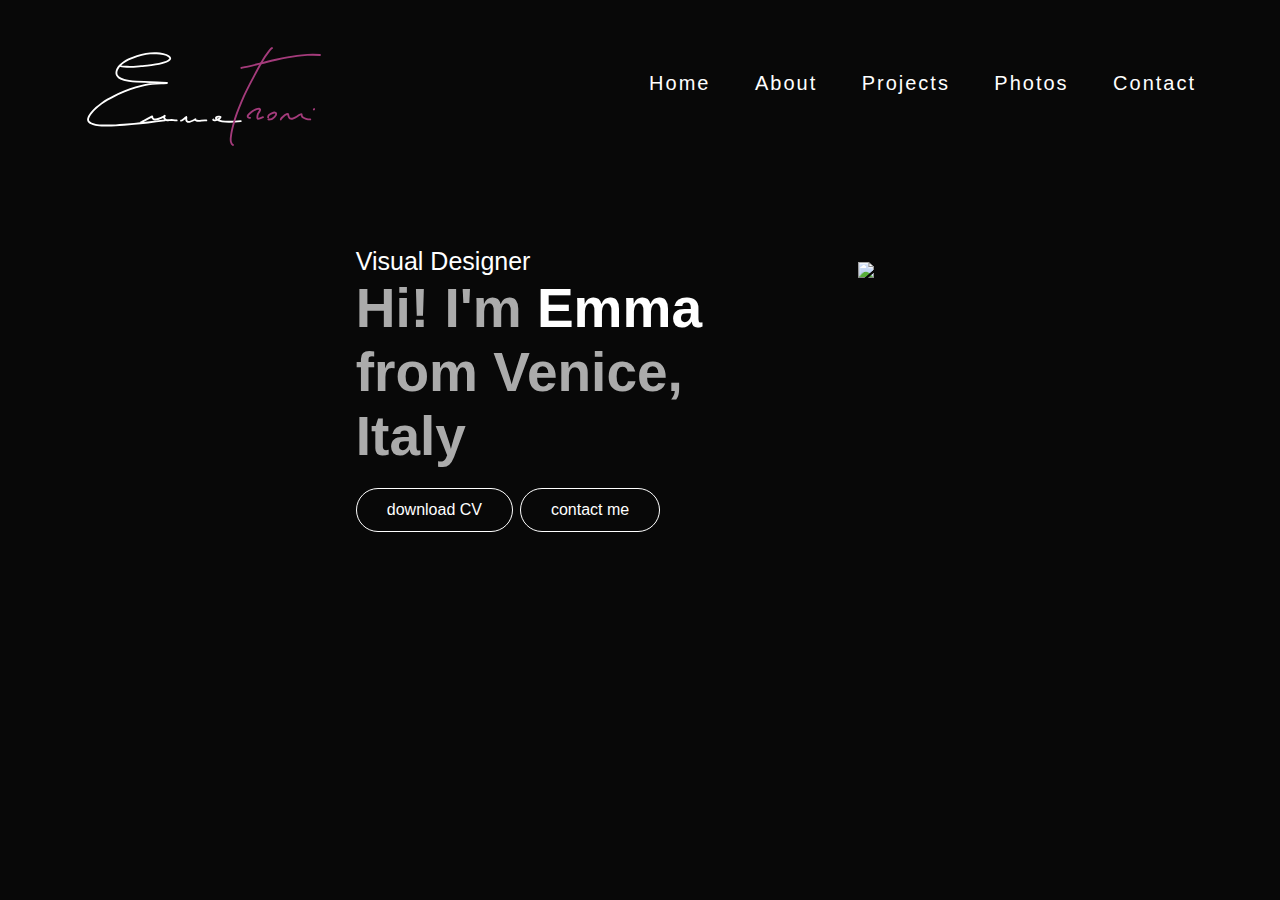
==== index.html @ 957d9f24 "projects" ====
<!DOCTYPE html>
<html lang="en">

<head>
    <meta charset="UTF-8">
    <meta http-equiv="X-UA-Compatible" content="IE=edge">
    <meta name="viewport" content="width=device-width, initial-scale=1.0">
    <title>Emma Troni</title>
    <link rel="stylesheet" href="style.css">
    <link rel="stylesheet" href="https://cdnjs.cloudflare.com/ajax/libs/font-awesome/6.2.1/css/all.min.css" />

</head>

<body>
    <div id="header">
        <div class="container">
            <nav>
                <a href="/index.html"><img src="immagini/Firma.svg" class="logo"> </a>
                
                <ul class="navItems" id="sidemenu">
                    <li><a href="/index.html">Home</a></li>
                    <li><a href="/about.html">About</a></li>
                    <li><a href="/projects.html">Projects</a></li>
                    <li><a href="/photos.html">Photos</a></li>
                    <li><a href="/contact.html">Contact</a></li>
                    <i class="fa-solid fa-xmark" onclick="closemenu()"></i>
                </ul>
                <i class="fa-solid fa-bars" onclick="openmenu()"></i>
            </nav>
            <div id="main">
                <div class="container">
                    <div class="row">
                        <div class="index-col-1">
                            <p>Visual Designer</p>
                            <h1>Hi! I'm <span>Emma</span><br>from Venice, Italy</h1>
                            <a href="" class="hero-btn">download CV</a>
                            <a href="/contact.html" class="hero-btn">contact me</a>
                        </div>
                        <div class="index-col-2">
                            <a title='about me' href="/about.html"><img src="immagini/profile-2.svg"></a>
                        </div>
                    </div>
                </div>
            </div>
        </div>
    </div>

    <!-- javascript-: sidemenu-->
    <script>
        var sidemen = document.getElementById('sidemenu');

        function openmenu() {
            sidemen.style.right = '0';
        }
        function closemenu() {
            sidemen.style.right = '-200px';
        }
    </script>
    
</body>

</html>
---- style.css ----
*{
    margin: 0;
    padding: 0;
    font-family: 'Poppins', sans-serif;
    box-sizing: border-box;
}

body{
    background: #080808;
    color: #fff;
}
#header{
    width: 100%;
    min-height: 100vh;
    background-size:auto;
    background-position: center;
}
.container{
    padding: 4px 5%;
}
.logo{
    width: 240px;
    margin-left: 20px;
    margin-top: 30px;
    padding: 10px 0%;
}
nav{
    display: flex;
    align-items: center;
    justify-content: space-between;
    flex-wrap: wrap;
    
}
.navItems li{
    display: inline-block;
    list-style: none;
    position: relative;
    margin: 10px 20px;
    
}
.navItems li a{
    color: #fff;
    text-decoration: none;
    font-size: 20px;
    position: relative;
    letter-spacing: 2px;

}

.navItems li:hover a,
.links a:hover{
    color: #a43b7b;
    transition: 0.5s;
}
/* line under Hover effect
.navItems li a::after{
    content: '';
    width: 0%;
    height: 3px;
    background: #ff004f;
    position: absolute;
    left: 0;s
    bottom: -6px;
    transition: 0.5s;
}
.navItems li a:hover::after{
    width: 100%;
}
*/

#main{
    padding: 80px 0;
    color: #ababab;
    display: grid;
    place-items: center;
}

.index-col-1 {
    /*bisogna renderlo 
    responsive a seconda della dim schermo*/
    font-size: 25px;
    width: 65%;
}

.index-col-1 h1{
    font-size: 55px;
} 

.index-col-1 p,
.index-col-1 h1 span{
    color: #fff;
}
.index-col-1 p:hover,
.index-col-1 h1 span:hover{
    color: #a43b7b;
    transition: 0.3s;
}

.hero-btn{
    position: relative;
    top:20px;
    font-size: medium;
    display: inline-block;
    text-decoration: none;
    color: #fff;
    border: 1px solid #fff;
    padding: 12px 30px;
    background: transparent;
    cursor: pointer;
    transition: 0.5s;
    border-radius: 25px;
}
.hero-btn:hover{
    border: 1px solid #a43b7b;
    background: #a43b7b;
}
.index-col-2 img{
    width: 80%;
    margin:-15% 50px;
    cursor: pointer;
}



/*------------About-----------*/
.row{
    display: flex;
    justify-content: space-between;
}
.about-col-1 {
    flex-basis: 50%;
}
.about-col-2 {
    flex-basis: 35%;
}
.about-col-2 img{
    width:90%;
    border-radius: 15px;
}
.about-col-1{
    display: grid;
    align-items: center;
    margin-left: 8%;
}
.about-col-1 img{

    width: 50%;
    align-items: center;
    /*top left bottom*/
    margin: 0 20% 15px;
}

.sub-title{
    color: #a43b7b;
}
.col1-text{
    margin-top: 15px;
    display: flex;
    margin-left: -40px;
    font-size: 17px;
    
}
.tab-titles{
    display: flex;
    /*top left bottom*/
    margin: 20px -40px 30px;
}
.tab-links{
    margin-right: 50px;
    font-size: 18px;
    font-weight: 500;
    cursor: pointer;
    position: relative;
}
.tab-links::after{
    content: '';
    width: 0;
    height: 3px;
    background: #a43b7b;
    position: absolute;
    left: 0;
    bottom: -8px;
    transition: 0.5s;
}
.tab-links.active-link::after{
    width: 50%;
}

.tab-contents ul li{
    list-style: none;
    margin: 10px -40px;
}

.tab-contents ul li span{
    color: #7b3460;
    font-size: 14px;
}
.tab-contents{
    display: none;
}
.tab-contents.active-tab{
    display: block;
}

/*------------Projects-----------*/

section{
    /*IMP: center all the content inside each section */
    display: grid;
    place-items: center;
    /*if multiple idem in section*/
    align-content: center;
    min-height: 80vh;
}
.sub-title{
    font-size: 40px;
}
.projects-list{
    display: absolute;
    grid-template-columns: repeat(auto-fit, minmax(250px,1fr));
    grid-gap:40px;
    margin-top: 60px;
}
.projects-list h2{
    display: grid;
    place-items: center;
    align-items: center;
    min-height: 50vh;
    font-size: 50px;
}
.projects-list p{
    text-align: center;
    font-size: 18px;
    color: #b7b7b7;
}
.project-1{
    width: 100%;
    background-image: linear-gradient(rgba(0,0,0,0.75), rgba(0,0,0,0.75)), url(immagini/web-design.jpg);
    background-size: cover;
    background-position: center;
    min-height: 90vh;
}
.project-2{
    width: 100%;
    background-image: linear-gradient(rgba(0,0,0,0.75), rgba(0,0,0,0.75)), url(immagini/graphic.jpg);
    background-size: cover;
    background-position: center;
    min-height: 90vh;
    margin-top: 50px;
}
.project-3{
    width: 100%;
    background-image: linear-gradient(rgba(0,0,0,0.75), rgba(0,0,0,0.75)), url(immagini/photography.jpg);
    background-size: cover;
    background-position: center;
    margin-top: 50px;
    margin-bottom: 40px;
    min-height: 90vh;
}

.hidden {   
    min-height: 0vh;
    opacity: 0;
    filter: blur(5px);
    transform: translateY(100%);
    transition: all 1.5s;
}
/*
@media(prefers-reduced-motion) {
    .hidden {
        transition: none;
    } 
}
*/
.show {
    opacity: 1;
    filter: blur(0);
    transform: translateY(-80%);
}
/*------------ Photos -------------*/


/*------------ Contact -------------*/


/*------------ css for medium screens -------------*/
@media only screen and (max-width:915px){
    .logo{
        width: 170px;
        margin-left: 0px;
    }
    .navItems li{
        margin: 10px 15px;
    }
    .navItems li a{
        font-size: 20px;
        position: relative;
        letter-spacing: 0px;
    }
    .index-col-1{
        margin: 0% 0px;
        font-size: 23px; 
    }
    .index-col-1 h1 {
        width: 110%;
        font-size: 50px;
        margin-top: 20px;
    }
    .hero-btn{
        font-size: 20px;
    }
    .index-col-2{
        width: 40%;
        margin-right: 40px;

    }
    .index-col-2 img {
        width: 135%;
        cursor: pointer;
        margin: 0px 0px;
    }
}

nav .fa-solid{
    display: none;
}
/*------------ css for small screens -------------*/
@media only screen and (max-width:600px){
    #main{
        padding: 30px 0 ;
    }
    .logo{
        width: 100px;
    }
    /*
    .navItems li{
        margin: 5px 5px;
    }
    .navItems li a{
        font-size: 15px;
        position: relative;
        letter-spacing: 0px;
    }
    */
    nav .fa-solid{
        display: block;
        font-size: 25px;
    }
    .navItems{
        background: #8e306a;
        position: fixed;
        top: 0;
        right: -200px;
        width: 200px;
        height: 100vh;
        padding-top: 50px;
        z-index: 2;
        transition: right 0.5s;
    }
    .navItems li{
        display: block;
        margin: 25px;
    }
    .navItems .fa-solid{
        position: absolute;
        top: 25px;
        left: 25px;
        cursor: pointer;
    }

    .row{
        display: contents;
    }
    .index-col-1{
        margin: 0% 0px 70px;
        font-size: small; /*16px*/
        width: 90%;
        align-items: center;
    }
    .index-col-1 h1 {
        width: 125%;
        font-size: 30px;
        margin-top: 5px;
        margin-left: -2px;
    }
    .hero-btn{
        font-size: 11px;
        top:5px;
        padding: 4px 15px;
    }
    .index-col-2{
        width: 70%;
        margin-right: 0px;

    }
    .index-col-2 img {
        margin: 0px 0px;
    }
    /*about*/
    .tab-titles{
        display: flex;
        margin: 20px -40px 20px;
    }
    .about-col-2{
        margin-top: 30px;
    }
    #about-img{
        margin-bottom: 0px;
    }
}
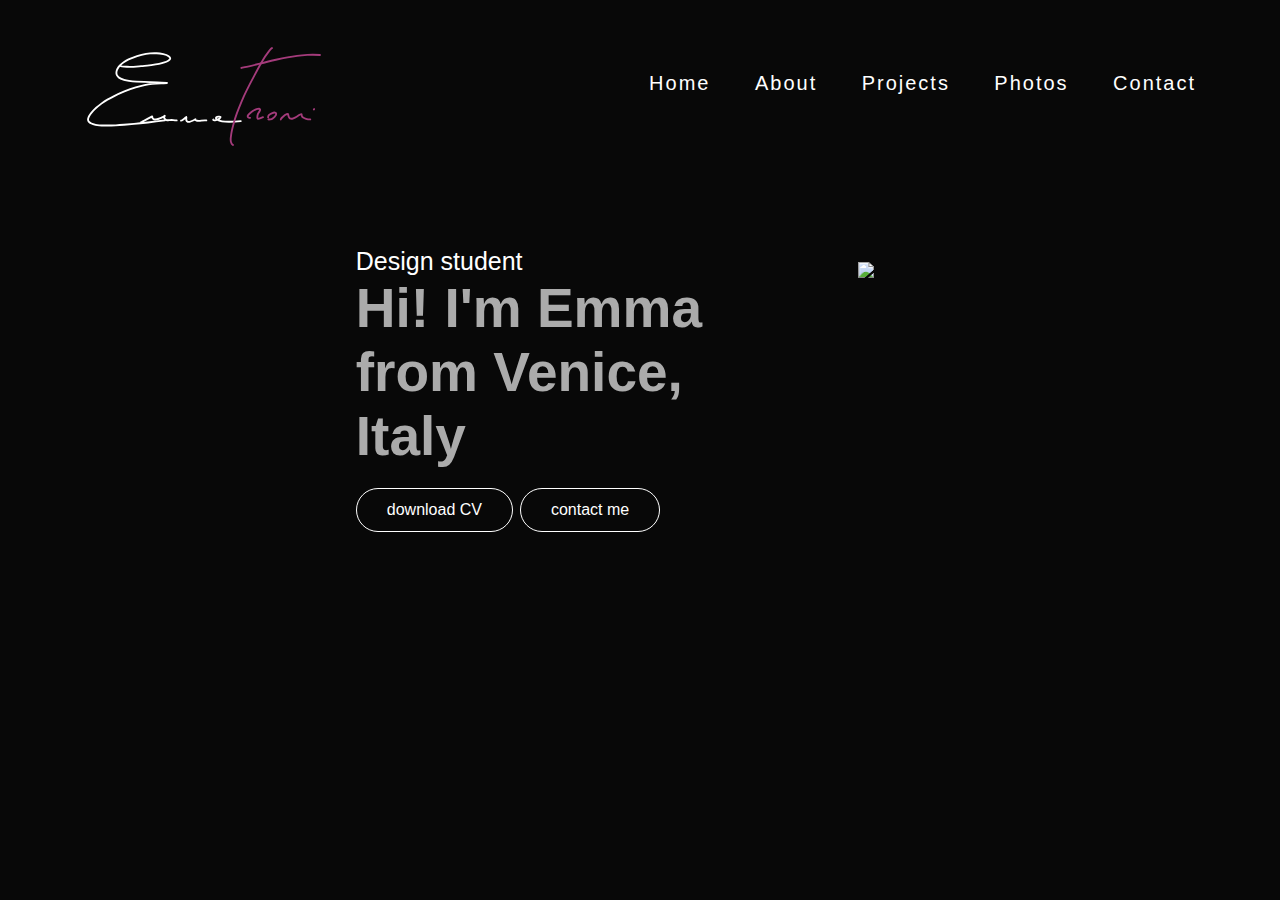
==== commit cf9e76bf: "renamed" ====
--- a/index.html
+++ b/index.html
@@ -31,7 +31,7 @@
                 <div class="container">
                     <div class="row">
                         <div class="index-col-1">
-                            <p>Visual Designer</p>
+                            <p>Design student</p>
                             <h1>Hi! I'm <span>Emma</span><br>from Venice, Italy</h1>
                             <a href="" class="hero-btn">download CV</a>
                             <a href="/contact.html" class="hero-btn">contact me</a>
@@ -57,6 +57,7 @@
         }
     </script>
     
+    
 </body>
 
 </html>--- a/style.css
+++ b/style.css
@@ -9,6 +9,7 @@
     background: #080808;
     color: #fff;
 }
+
 #header{
     width: 100%;
     min-height: 100vh;
@@ -86,14 +87,16 @@
     font-size: 55px;
 } 
 
-.index-col-1 p,
+.index-col-1 p {
+    color: #fff;
+}
 .index-col-1 h1 span{
-    color: #fff;
+    color: #ababab;
 }
 .index-col-1 p:hover,
 .index-col-1 h1 span:hover{
     color: #a43b7b;
-    transition: 0.3s;
+    transition: 0.6s;
 }
 
 .hero-btn{
@@ -107,7 +110,7 @@
     padding: 12px 30px;
     background: transparent;
     cursor: pointer;
-    transition: 0.5s;
+    transition: 1s;
     border-radius: 25px;
 }
 .hero-btn:hover{
@@ -123,6 +126,7 @@
 
 
 /*------------About-----------*/
+
 .row{
     display: flex;
     justify-content: space-between;
@@ -138,12 +142,9 @@
     border-radius: 15px;
 }
 .about-col-1{
-    display: grid;
-    align-items: center;
     margin-left: 8%;
 }
 .about-col-1 img{
-
     width: 50%;
     align-items: center;
     /*top left bottom*/
@@ -158,7 +159,6 @@
     display: flex;
     margin-left: -40px;
     font-size: 17px;
-    
 }
 .tab-titles{
     display: flex;
@@ -233,29 +233,26 @@
     font-size: 18px;
     color: #b7b7b7;
 }
-.project-1{
+.project-1,
+.project-2,
+.project-3{
     width: 100%;
-    background-image: linear-gradient(rgba(0,0,0,0.75), rgba(0,0,0,0.75)), url(immagini/web-design.jpg);
+    border-radius: 15px;
     background-size: cover;
     background-position: center;
     min-height: 90vh;
 }
+.project-1{
+    background-image: linear-gradient(rgba(0,0,0,0.75), rgba(0,0,0,0.75)), url(immagini/web-design.jpg);
+}
 .project-2{
-    width: 100%;
     background-image: linear-gradient(rgba(0,0,0,0.75), rgba(0,0,0,0.75)), url(immagini/graphic.jpg);
-    background-size: cover;
-    background-position: center;
-    min-height: 90vh;
     margin-top: 50px;
 }
 .project-3{
-    width: 100%;
     background-image: linear-gradient(rgba(0,0,0,0.75), rgba(0,0,0,0.75)), url(immagini/photography.jpg);
-    background-size: cover;
-    background-position: center;
     margin-top: 50px;
     margin-bottom: 40px;
-    min-height: 90vh;
 }
 
 .hidden {   
@@ -263,7 +260,7 @@
     opacity: 0;
     filter: blur(5px);
     transform: translateY(100%);
-    transition: all 1.5s;
+    transition: all 1.3s;
 }
 /*
 @media(prefers-reduced-motion) {
@@ -319,6 +316,21 @@
         cursor: pointer;
         margin: 0px 0px;
     }
+    /*---projects---*/
+    .sub-title{
+        font-size: 55px;
+    }
+    .projects-list h2{
+        font-size: 57px;
+    }
+    .projects-list p{
+        font-size: 22px;
+        margin-bottom: 10px;
+    }
+    .project-2{
+        background-position: left;        
+    }
+    
 }
 
 nav .fa-solid{
@@ -384,9 +396,9 @@
         margin-left: -2px;
     }
     .hero-btn{
-        font-size: 11px;
+        font-size: 13px;
         top:5px;
-        padding: 4px 15px;
+        padding: 5px 10px;
     }
     .index-col-2{
         width: 70%;
@@ -400,11 +412,47 @@
     .tab-titles{
         display: flex;
         margin: 20px -40px 20px;
+        font-size: small;
+    }
+    .tab-contents{
+        font-size: 14px;
     }
     .about-col-2{
         margin-top: 30px;
+        display: grid;
+        place-items: center;
+        align-items: center;
+
+    }
+    .about-col-1{
+        
     }
     #about-img{
         margin-bottom: 0px;
     }
+    .col1-text{
+        margin-top: 15px;
+        display: flex;
+        margin-left: -10px;
+        font-size: 15px;
+    }
+
+    /*---projects---*/
+    .sub-title{
+        font-size: 40px;
+    }
+    .projects-list h2{
+        font-size: 30px;
+    }
+    .projects-list p{
+        font-size: 15px;
+        margin-bottom: 10px;
+    }
+    .project-2{
+        background-position: left;        
+    }
+    .project-1 h2,
+    .project-3 h2{
+        font-size: 35px;
+    }
 }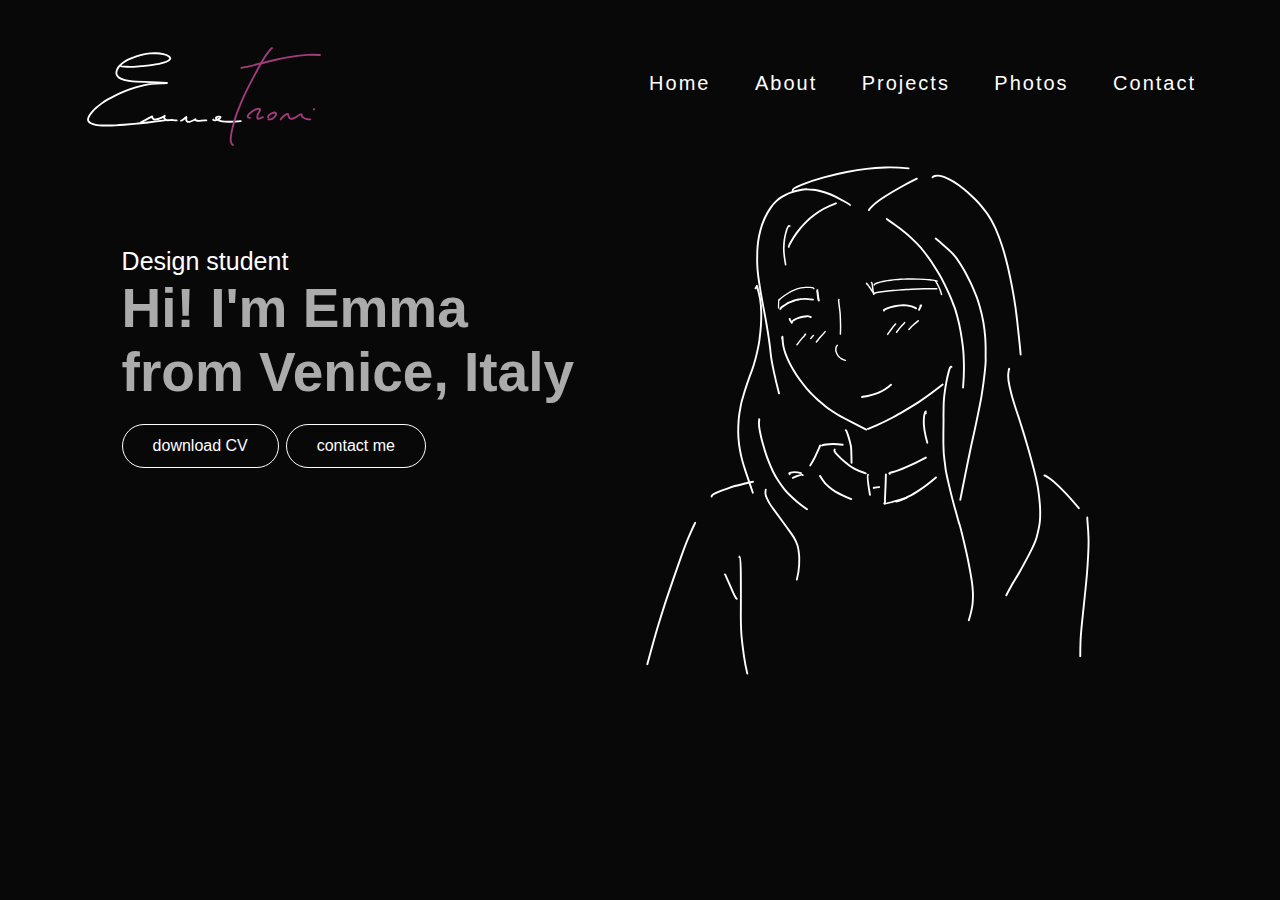
==== commit 67546c79: "Img Profilo" ====
--- a/index.html
+++ b/index.html
@@ -37,7 +37,7 @@
                             <a href="/contact.html" class="hero-btn">contact me</a>
                         </div>
                         <div class="index-col-2">
-                            <a title='about me' href="/about.html"><img src="immagini/profile-2.svg"></a>
+                            <a title='about me' href="/about.html"><img src="immagini/Profile-2.svg"></a>
                         </div>
                     </div>
                 </div>
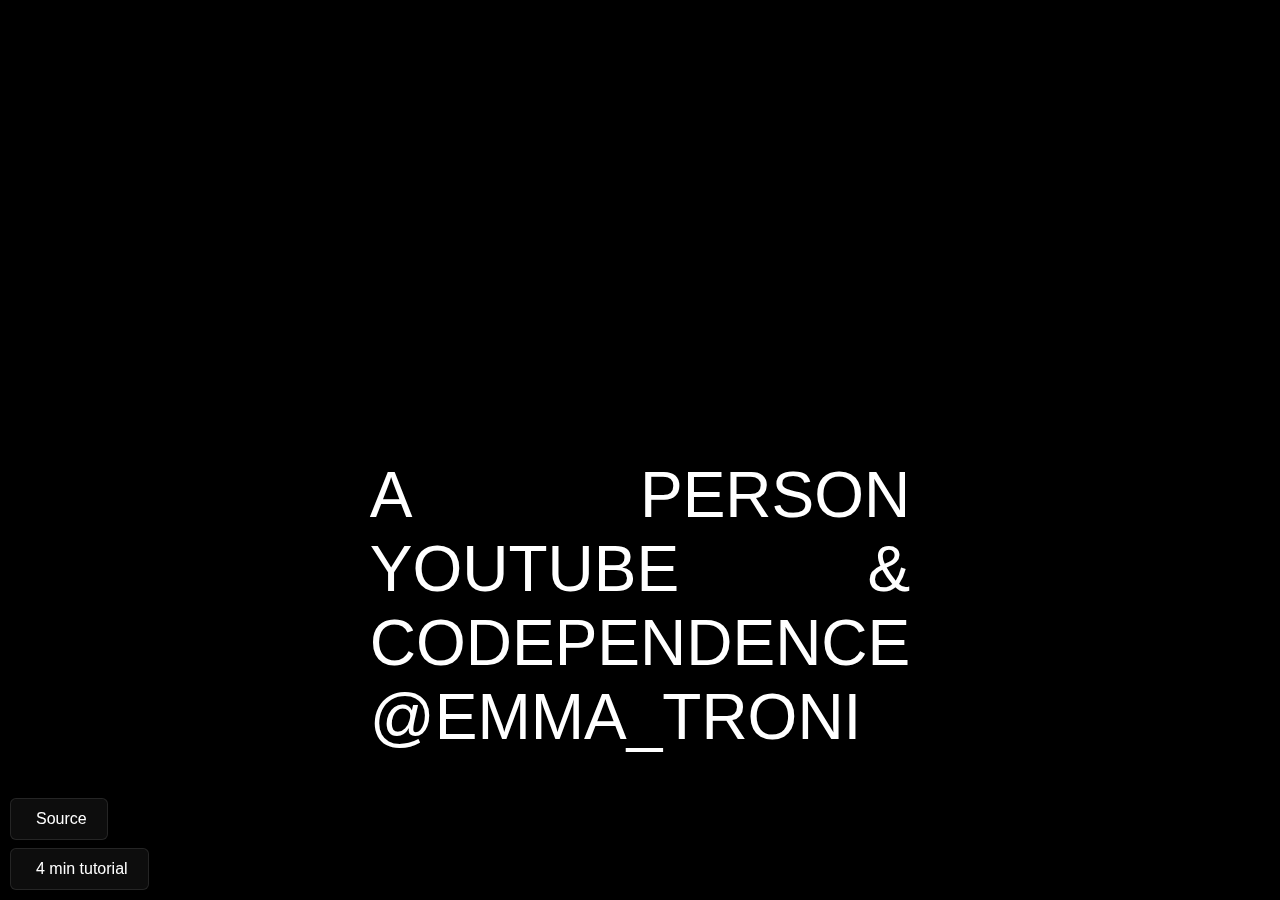
==== commit ed9f8755: "replaced" ====
--- a/index.html
+++ b/index.html
@@ -1,63 +1,92 @@
 <!DOCTYPE html>
 <html lang="en">
-
 <head>
     <meta charset="UTF-8">
     <meta http-equiv="X-UA-Compatible" content="IE=edge">
     <meta name="viewport" content="width=device-width, initial-scale=1.0">
-    <title>Emma Troni</title>
+    <title>Document</title>
     <link rel="stylesheet" href="style.css">
-    <link rel="stylesheet" href="https://cdnjs.cloudflare.com/ajax/libs/font-awesome/6.2.1/css/all.min.css" />
+    <link rel="preconnect" href="https://fonts.googleapis.com">
+<link rel="preconnect" href="https://fonts.gstatic.com" crossorigin>
+<link href="https://fonts.googleapis.com/css2?family=Raleway:ital,wght@0,100;0,500;1,100&display=swap" rel="stylesheet">
 
-</head>
 
+/head>
 <body>
-    <div id="header">
-        <div class="container">
-            <nav>
-                <a href="/index.html"><img src="immagini/Firma.svg" class="logo"> </a>
-                
-                <ul class="navItems" id="sidemenu">
-                    <li><a href="/index.html">Home</a></li>
-                    <li><a href="/about.html">About</a></li>
-                    <li><a href="/projects.html">Projects</a></li>
-                    <li><a href="/photos.html">Photos</a></li>
-                    <li><a href="/contact.html">Contact</a></li>
-                    <i class="fa-solid fa-xmark" onclick="closemenu()"></i>
-                </ul>
-                <i class="fa-solid fa-bars" onclick="openmenu()"></i>
-            </nav>
-            <div id="main">
-                <div class="container">
-                    <div class="row">
-                        <div class="index-col-1">
-                            <p>Design student</p>
-                            <h1>Hi! I'm <span>Emma</span><br>from Venice, Italy</h1>
-                            <a href="" class="hero-btn">download CV</a>
-                            <a href="/contact.html" class="hero-btn">contact me</a>
-                        </div>
-                        <div class="index-col-2">
-                            <a title='about me' href="/about.html"><img src="immagini/Profile-2.svg"></a>
-                        </div>
-                    </div>
-                </div>
-            </div>
+    <div id="text"><div id="text">
+        <div class="line">
+          <p class="word">A</p>
+          <p class="word">Person</p>
         </div>
-    </div>
+      
+        <div class="line">
+          <p class="word">YouTube</p>
+          <p class="word">&</p>
+        </div>
+      
+        <div class="line">
+          <p class="word">CodePendence</p>
+        </div>
+        
+        <div class="line">
+          <a 
+             id="insta-link" 
+             href="https://www.instagram.com/emma_troni/" 
+             target="_blank" 
+             class="word fancy"
+          >
+            @emma_troni
+          </a>
+        </div>
+      </div>
+      
+      <a id="source-link" class="meta-link" href="https://www.nathansmith.design" target="_blank">
+        <i class="fa-solid fa-link"></i>
+        <span>Source</span>
+      </a>
+      <a id="yt-link" class="meta-link" href="https://youtu.be/owpaafxvkjU" target="_blank">
+        <i class="fa-brands fa-youtube"></i>
+        <span>4 min tutorial</span>
+      </a>
+      
+<script type="text/javascript">
+  const rand = (min, max) => Math.floor(Math.random() * (max - min + 1)) + min;
 
-    <!-- javascript-: sidemenu-->
-    <script>
-        var sidemen = document.getElementById('sidemenu');
+const enhance = id => {
+  const element = document.getElementById(id),
+        text = element.innerText.split("");
+  
+  element.innerText = "";
+  
+  text.forEach((value, index) => {
+    const outer = document.createElement("span");
+    
+    outer.className = "outer";
+    
+    const inner = document.createElement("span");
+    
+    inner.className = "inner";
+    
+    inner.style.animationDelay = `${rand(-5000, 0)}ms`;
+    
+    const letter = document.createElement("span");
+    
+    letter.className = "letter";
+    
+    letter.innerText = value;
+    
+    letter.style.animationDelay = `${index * 1000 }ms`;
+    
+    inner.appendChild(letter);    
+    
+    outer.appendChild(inner);    
+    
+    element.appendChild(outer);
+  });
+}
 
-        function openmenu() {
-            sidemen.style.right = '0';
-        }
-        function closemenu() {
-            sidemen.style.right = '-200px';
-        }
-    </script>
-    
-    
+enhance("channel-link");
+</script>
 </body>
 
-</html>+</html>
--- a/style.css
+++ b/style.css
@@ -1,458 +1,186 @@
-*{
-    margin: 0;
-    padding: 0;
-    font-family: 'Poppins', sans-serif;
-    box-sizing: border-box;
-}
 
-body{
-    background: #080808;
-    color: #fff;
-}
-
-#header{
-    width: 100%;
-    min-height: 100vh;
-    background-size:auto;
-    background-position: center;
-}
-.container{
-    padding: 4px 5%;
-}
-.logo{
-    width: 240px;
-    margin-left: 20px;
-    margin-top: 30px;
-    padding: 10px 0%;
-}
-nav{
-    display: flex;
-    align-items: center;
-    justify-content: space-between;
-    flex-wrap: wrap;
+:root {  
+    --green: rgb(42, 252, 152);
+    --blue: rgb(41, 121, 255);
+  }
+  
+  @keyframes float {
+    from, to {
+      transform: translateY(-0%);
+    }
     
-}
-.navItems li{
-    display: inline-block;
-    list-style: none;
-    position: relative;
-    margin: 10px 20px;
+    50% {    
+      transform: translateY(-3%);
+    }
+  }
+  
+  @keyframes background-pan {
+    from {
+      background-position: 1000% center;
+    }
     
-}
-.navItems li a{
-    color: #fff;
-    text-decoration: none;
-    font-size: 20px;
-    position: relative;
-    letter-spacing: 2px;
-
-}
-
-.navItems li:hover a,
-.links a:hover{
-    color: #a43b7b;
-    transition: 0.5s;
-}
-/* line under Hover effect
-.navItems li a::after{
-    content: '';
-    width: 0%;
-    height: 3px;
-    background: #ff004f;
-    position: absolute;
-    left: 0;s
-    bottom: -6px;
-    transition: 0.5s;
-}
-.navItems li a:hover::after{
-    width: 100%;
-}
-*/
-
-#main{
-    padding: 80px 0;
-    color: #ababab;
+    to {
+      background-position: 0% center;
+    }
+  }
+  
+  body {
+    height: 100vh;
+    background-color: black;
+    margin: 0rem;
+    overflow: hidden;
     display: grid;
     place-items: center;
-}
-
-.index-col-1 {
-    /*bisogna renderlo 
-    responsive a seconda della dim schermo*/
-    font-size: 25px;
-    width: 65%;
-}
-
-.index-col-1 h1{
-    font-size: 55px;
-} 
-
-.index-col-1 p {
-    color: #fff;
-}
-.index-col-1 h1 span{
-    color: #ababab;
-}
-.index-col-1 p:hover,
-.index-col-1 h1 span:hover{
-    color: #a43b7b;
-    transition: 0.6s;
-}
-
-.hero-btn{
-    position: relative;
-    top:20px;
-    font-size: medium;
-    display: inline-block;
-    text-decoration: none;
-    color: #fff;
-    border: 1px solid #fff;
-    padding: 12px 30px;
-    background: transparent;
-    cursor: pointer;
-    transition: 1s;
-    border-radius: 25px;
-}
-.hero-btn:hover{
-    border: 1px solid #a43b7b;
-    background: #a43b7b;
-}
-.index-col-2 img{
-    width: 80%;
-    margin:-15% 50px;
-    cursor: pointer;
-}
-
-
-
-/*------------About-----------*/
-
-.row{
+  }
+  
+  .line {
     display: flex;
     justify-content: space-between;
-}
-.about-col-1 {
-    flex-basis: 50%;
-}
-.about-col-2 {
-    flex-basis: 35%;
-}
-.about-col-2 img{
-    width:90%;
-    border-radius: 15px;
-}
-.about-col-1{
-    margin-left: 8%;
-}
-.about-col-1 img{
-    width: 50%;
+  }
+  
+  .word {
+    color: white;
+    font-size: clamp(2rem, 5vw, 10rem);
+    font-family: "Rubik", sans-serif;
+    margin: 0rem;
+    text-transform: uppercase;
+    transition: opacity 250ms ease;
+  }
+  
+  a {
+    text-decoration: none;
+  }
+  
+  #text:has(.fancy:hover) .word:not(.fancy:hover) {
+    opacity: 0.2;
+  }
+  
+  .fancy span {
+    display: inline-block;
+  }
+  
+  .fancy > .outer {
+    transition: transform 350ms ease;
+  }
+  
+  .fancy:hover > .outer {
+    transition-duration: 800ms;
+  }
+  
+  .fancy:hover > .outer > .inner {
+    animation: float 5s ease infinite;
+  }
+  
+  .fancy:hover > .outer > .inner > .letter {
+    background: linear-gradient(
+      to right,
+      var(--blue),
+      var(--green),
+      var(--blue)
+    );
+    background-size: 1000%;
+    -webkit-background-clip: text;
+    -webkit-text-fill-color: transparent;
+    animation: background-pan 150s linear infinite;
+  }
+  
+  .fancy:hover > .outer:nth-child(1) {
+    transform: translate(-80%, 60%) rotate(8deg);
+  }
+  
+  .fancy:hover > .outer:nth-child(2) {
+    transform: translate(-40%, 20%) rotate(4deg);
+  }
+  
+  .fancy:hover > .outer:nth-child(3) {
+    transform: translate(-10%, 60%) rotate(-6deg);
+  }
+  
+  .fancy:hover > .outer:nth-child(4) {
+    transform: translate(0%, 8%) rotate(-8deg);
+  }
+  
+  .fancy:hover > .outer:nth-child(5) {
+    transform: translate(0%, -20%) rotate(5deg);
+  }
+  
+  .fancy:hover > .outer:nth-child(6) {
+    transform: translate(0%, 20%) rotate(-3deg);
+  }
+  
+  .fancy:hover > .outer:nth-child(7) {
+    transform: translate(0%, -40%) rotate(-5deg);
+  }
+  
+  .fancy:hover > .outer:nth-child(8) {
+    transform: translate(0%, 15%) rotate(10deg);
+  }
+  
+  .fancy:hover > .outer:nth-child(9) {
+    transform: translate(0%, -50%) rotate(8deg);
+  }
+  
+  .fancy:hover > .outer:nth-child(10) {
+    transform: translate(0%, 15%) rotate(-6deg);
+  }
+  
+  .fancy:hover > .outer:nth-child(11) {
+    transform: translate(50%, -10%) rotate(-3deg);
+  }
+  
+  .fancy:hover > .outer:nth-child(12) {
+    transform: translate(120%, -30%) rotate(-10deg);
+  }
+  
+  /* -- YouTube Link Styles -- */
+  
+  body.menu-toggled > .meta-link > span {
+    color: rgb(30, 30, 30);
+  }
+  
+  #source-link {
+    bottom: 60px;
+  }
+  
+  #source-link > i {
+    color: rgb(94, 106, 210);
+  }
+  
+  #yt-link > i {
+    color: rgb(239, 83, 80);
+  }
+  
+  .meta-link {
     align-items: center;
-    /*top left bottom*/
-    margin: 0 20% 15px;
-}
-
-.sub-title{
-    color: #a43b7b;
-}
-.col1-text{
-    margin-top: 15px;
-    display: flex;
-    margin-left: -40px;
-    font-size: 17px;
-}
-.tab-titles{
-    display: flex;
-    /*top left bottom*/
-    margin: 20px -40px 30px;
-}
-.tab-links{
-    margin-right: 50px;
-    font-size: 18px;
+    backdrop-filter: blur(3px);
+    background-color: rgba(255, 255, 255, 0.05);
+    border: 1px solid rgba(255, 255, 255, 0.1);
+    border-radius: 6px;
+    bottom: 10px;
+    box-shadow: 2px 2px 2px rgba(0, 0, 0, 0.1);
+    cursor: pointer;  
+    display: inline-flex;
+    gap: 5px;
+    left: 10px;
+    padding: 10px 20px;
+    position: fixed;
+    text-decoration: none;
+    transition: background-color 400ms, border-color 400ms;
+    z-index: 10000;
+  }
+  
+  .meta-link:hover {
+    background-color: rgba(255, 255, 255, 0.1);
+    border: 1px solid rgba(255, 255, 255, 0.2);
+  }
+  
+  .meta-link > i, .meta-link > span {
+    height: 20px;
+    line-height: 20px;
+  }
+  
+  .meta-link > span {
+    color: white;
+    font-family: "Rubik", sans-serif;
     font-weight: 500;
-    cursor: pointer;
-    position: relative;
-}
-.tab-links::after{
-    content: '';
-    width: 0;
-    height: 3px;
-    background: #a43b7b;
-    position: absolute;
-    left: 0;
-    bottom: -8px;
-    transition: 0.5s;
-}
-.tab-links.active-link::after{
-    width: 50%;
-}
-
-.tab-contents ul li{
-    list-style: none;
-    margin: 10px -40px;
-}
-
-.tab-contents ul li span{
-    color: #7b3460;
-    font-size: 14px;
-}
-.tab-contents{
-    display: none;
-}
-.tab-contents.active-tab{
-    display: block;
-}
-
-/*------------Projects-----------*/
-
-section{
-    /*IMP: center all the content inside each section */
-    display: grid;
-    place-items: center;
-    /*if multiple idem in section*/
-    align-content: center;
-    min-height: 80vh;
-}
-.sub-title{
-    font-size: 40px;
-}
-.projects-list{
-    display: absolute;
-    grid-template-columns: repeat(auto-fit, minmax(250px,1fr));
-    grid-gap:40px;
-    margin-top: 60px;
-}
-.projects-list h2{
-    display: grid;
-    place-items: center;
-    align-items: center;
-    min-height: 50vh;
-    font-size: 50px;
-}
-.projects-list p{
-    text-align: center;
-    font-size: 18px;
-    color: #b7b7b7;
-}
-.project-1,
-.project-2,
-.project-3{
-    width: 100%;
-    border-radius: 15px;
-    background-size: cover;
-    background-position: center;
-    min-height: 90vh;
-}
-.project-1{
-    background-image: linear-gradient(rgba(0,0,0,0.75), rgba(0,0,0,0.75)), url(immagini/web-design.jpg);
-}
-.project-2{
-    background-image: linear-gradient(rgba(0,0,0,0.75), rgba(0,0,0,0.75)), url(immagini/graphic.jpg);
-    margin-top: 50px;
-}
-.project-3{
-    background-image: linear-gradient(rgba(0,0,0,0.75), rgba(0,0,0,0.75)), url(immagini/photography.jpg);
-    margin-top: 50px;
-    margin-bottom: 40px;
-}
-
-.hidden {   
-    min-height: 0vh;
-    opacity: 0;
-    filter: blur(5px);
-    transform: translateY(100%);
-    transition: all 1.3s;
-}
-/*
-@media(prefers-reduced-motion) {
-    .hidden {
-        transition: none;
-    } 
-}
-*/
-.show {
-    opacity: 1;
-    filter: blur(0);
-    transform: translateY(-80%);
-}
-/*------------ Photos -------------*/
-
-
-/*------------ Contact -------------*/
-
-
-/*------------ css for medium screens -------------*/
-@media only screen and (max-width:915px){
-    .logo{
-        width: 170px;
-        margin-left: 0px;
-    }
-    .navItems li{
-        margin: 10px 15px;
-    }
-    .navItems li a{
-        font-size: 20px;
-        position: relative;
-        letter-spacing: 0px;
-    }
-    .index-col-1{
-        margin: 0% 0px;
-        font-size: 23px; 
-    }
-    .index-col-1 h1 {
-        width: 110%;
-        font-size: 50px;
-        margin-top: 20px;
-    }
-    .hero-btn{
-        font-size: 20px;
-    }
-    .index-col-2{
-        width: 40%;
-        margin-right: 40px;
-
-    }
-    .index-col-2 img {
-        width: 135%;
-        cursor: pointer;
-        margin: 0px 0px;
-    }
-    /*---projects---*/
-    .sub-title{
-        font-size: 55px;
-    }
-    .projects-list h2{
-        font-size: 57px;
-    }
-    .projects-list p{
-        font-size: 22px;
-        margin-bottom: 10px;
-    }
-    .project-2{
-        background-position: left;        
-    }
-    
-}
-
-nav .fa-solid{
-    display: none;
-}
-/*------------ css for small screens -------------*/
-@media only screen and (max-width:600px){
-    #main{
-        padding: 30px 0 ;
-    }
-    .logo{
-        width: 100px;
-    }
-    /*
-    .navItems li{
-        margin: 5px 5px;
-    }
-    .navItems li a{
-        font-size: 15px;
-        position: relative;
-        letter-spacing: 0px;
-    }
-    */
-    nav .fa-solid{
-        display: block;
-        font-size: 25px;
-    }
-    .navItems{
-        background: #8e306a;
-        position: fixed;
-        top: 0;
-        right: -200px;
-        width: 200px;
-        height: 100vh;
-        padding-top: 50px;
-        z-index: 2;
-        transition: right 0.5s;
-    }
-    .navItems li{
-        display: block;
-        margin: 25px;
-    }
-    .navItems .fa-solid{
-        position: absolute;
-        top: 25px;
-        left: 25px;
-        cursor: pointer;
-    }
-
-    .row{
-        display: contents;
-    }
-    .index-col-1{
-        margin: 0% 0px 70px;
-        font-size: small; /*16px*/
-        width: 90%;
-        align-items: center;
-    }
-    .index-col-1 h1 {
-        width: 125%;
-        font-size: 30px;
-        margin-top: 5px;
-        margin-left: -2px;
-    }
-    .hero-btn{
-        font-size: 13px;
-        top:5px;
-        padding: 5px 10px;
-    }
-    .index-col-2{
-        width: 70%;
-        margin-right: 0px;
-
-    }
-    .index-col-2 img {
-        margin: 0px 0px;
-    }
-    /*about*/
-    .tab-titles{
-        display: flex;
-        margin: 20px -40px 20px;
-        font-size: small;
-    }
-    .tab-contents{
-        font-size: 14px;
-    }
-    .about-col-2{
-        margin-top: 30px;
-        display: grid;
-        place-items: center;
-        align-items: center;
-
-    }
-    .about-col-1{
-        
-    }
-    #about-img{
-        margin-bottom: 0px;
-    }
-    .col1-text{
-        margin-top: 15px;
-        display: flex;
-        margin-left: -10px;
-        font-size: 15px;
-    }
-
-    /*---projects---*/
-    .sub-title{
-        font-size: 40px;
-    }
-    .projects-list h2{
-        font-size: 30px;
-    }
-    .projects-list p{
-        font-size: 15px;
-        margin-bottom: 10px;
-    }
-    .project-2{
-        background-position: left;        
-    }
-    .project-1 h2,
-    .project-3 h2{
-        font-size: 35px;
-    }
-}+  }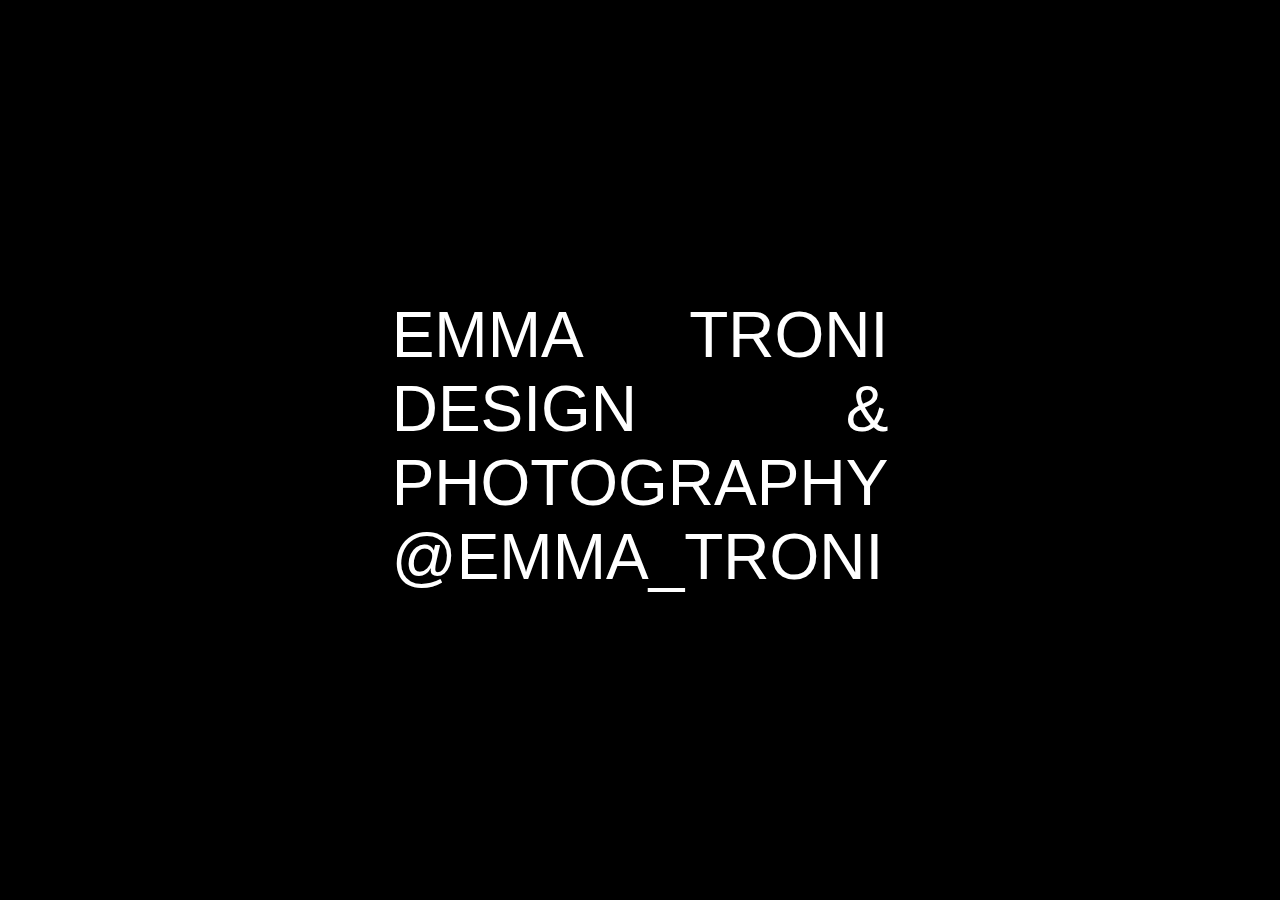
==== commit 0f13b4dc: "emmatroni.com active" ====
--- a/index.html
+++ b/index.html
@@ -4,7 +4,7 @@
     <meta charset="UTF-8">
     <meta http-equiv="X-UA-Compatible" content="IE=edge">
     <meta name="viewport" content="width=device-width, initial-scale=1.0">
-    <title>Document</title>
+    <title>Emma Troni</title>
     <link rel="stylesheet" href="style.css">
     <link rel="preconnect" href="https://fonts.googleapis.com">
 <link rel="preconnect" href="https://fonts.gstatic.com" crossorigin>
@@ -15,17 +15,17 @@
 <body>
     <div id="text"><div id="text">
         <div class="line">
-          <p class="word">A</p>
-          <p class="word">Person</p>
+          <p class="word">Emma</p>
+          <p class="word">Troni</p>
         </div>
       
         <div class="line">
-          <p class="word">YouTube</p>
+          <p class="word">Design    </p>
           <p class="word">&</p>
         </div>
       
         <div class="line">
-          <p class="word">CodePendence</p>
+          <p class="word">Photography</p>
         </div>
         
         <div class="line">
@@ -39,16 +39,7 @@
           </a>
         </div>
       </div>
-      
-      <a id="source-link" class="meta-link" href="https://www.nathansmith.design" target="_blank">
-        <i class="fa-solid fa-link"></i>
-        <span>Source</span>
-      </a>
-      <a id="yt-link" class="meta-link" href="https://youtu.be/owpaafxvkjU" target="_blank">
-        <i class="fa-brands fa-youtube"></i>
-        <span>4 min tutorial</span>
-      </a>
-      
+
 <script type="text/javascript">
   const rand = (min, max) => Math.floor(Math.random() * (max - min + 1)) + min;
 
@@ -85,7 +76,6 @@
   });
 }
 
-enhance("channel-link");
 </script>
 </body>
 
--- a/style.css
+++ b/style.css
@@ -1,3 +1,4 @@
+
 
 :root {  
     --green: rgb(42, 252, 152);
@@ -27,7 +28,7 @@
   body {
     height: 100vh;
     background-color: black;
-    margin: 0rem;
+    margin: -10rem;
     overflow: hidden;
     display: grid;
     place-items: center;
@@ -132,55 +133,5 @@
     transform: translate(120%, -30%) rotate(-10deg);
   }
   
-  /* -- YouTube Link Styles -- */
-  
-  body.menu-toggled > .meta-link > span {
-    color: rgb(30, 30, 30);
-  }
-  
-  #source-link {
-    bottom: 60px;
-  }
-  
-  #source-link > i {
-    color: rgb(94, 106, 210);
-  }
-  
-  #yt-link > i {
-    color: rgb(239, 83, 80);
-  }
-  
-  .meta-link {
-    align-items: center;
-    backdrop-filter: blur(3px);
-    background-color: rgba(255, 255, 255, 0.05);
-    border: 1px solid rgba(255, 255, 255, 0.1);
-    border-radius: 6px;
-    bottom: 10px;
-    box-shadow: 2px 2px 2px rgba(0, 0, 0, 0.1);
-    cursor: pointer;  
-    display: inline-flex;
-    gap: 5px;
-    left: 10px;
-    padding: 10px 20px;
-    position: fixed;
-    text-decoration: none;
-    transition: background-color 400ms, border-color 400ms;
-    z-index: 10000;
-  }
-  
-  .meta-link:hover {
-    background-color: rgba(255, 255, 255, 0.1);
-    border: 1px solid rgba(255, 255, 255, 0.2);
-  }
-  
-  .meta-link > i, .meta-link > span {
-    height: 20px;
-    line-height: 20px;
-  }
-  
-  .meta-link > span {
-    color: white;
-    font-family: "Rubik", sans-serif;
-    font-weight: 500;
-  }+
+  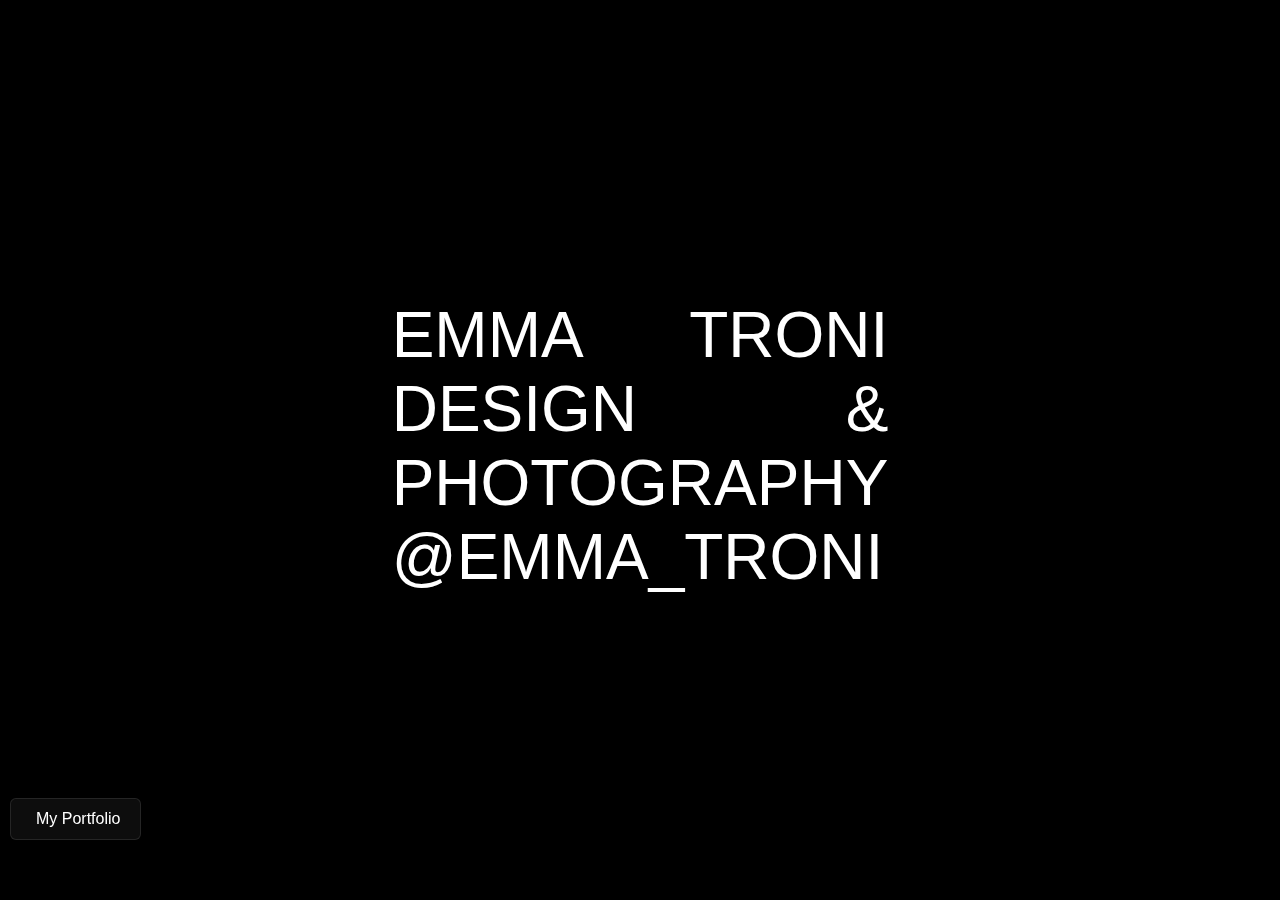
==== commit ccee20a8: "aggiornamento link" ====
--- a/index.html
+++ b/index.html
@@ -39,6 +39,10 @@
           </a>
         </div>
       </div>
+      <a id="source-link" class="meta-link" href="https://emmatroni.myportfolio.com" target="_blank">
+        <i class="fa-solid fa-link"></i>
+        <span>My Portfolio</span>
+      </a>
 
 <script type="text/javascript">
   const rand = (min, max) => Math.floor(Math.random() * (max - min + 1)) + min;
--- a/style.css
+++ b/style.css
@@ -134,4 +134,56 @@
   }
   
 
-  +    
+  /* -- Link Styles -- */
+  
+  body.menu-toggled > .meta-link > span {
+    color: rgb(30, 30, 30);
+  }
+  
+  #source-link {
+    bottom: 60px;
+  }
+  
+  #source-link > i {
+    color: rgb(94, 106, 210);
+  }
+  
+  #yt-link > i {
+    color: rgb(239, 83, 80);
+  }
+  
+  .meta-link {
+    align-items: center;
+    backdrop-filter: blur(3px);
+    background-color: rgba(255, 255, 255, 0.05);
+    border: 1px solid rgba(255, 255, 255, 0.1);
+    border-radius: 6px;
+    bottom: 10px;
+    box-shadow: 2px 2px 2px rgba(0, 0, 0, 0.1);
+    cursor: pointer;  
+    display: inline-flex;
+    gap: 5px;
+    left: 10px;
+    padding: 10px 20px;
+    position: fixed;
+    text-decoration: none;
+    transition: background-color 400ms, border-color 400ms;
+    z-index: 10000;
+  }
+  
+  .meta-link:hover {
+    background-color: rgba(255, 255, 255, 0.1);
+    border: 1px solid rgba(255, 255, 255, 0.2);
+  }
+  
+  .meta-link > i, .meta-link > span {
+    height: 20px;
+    line-height: 20px;
+  }
+  
+  .meta-link > span {
+    color: white;
+    font-family: "Rubik", sans-serif;
+    font-weight: 500;
+  }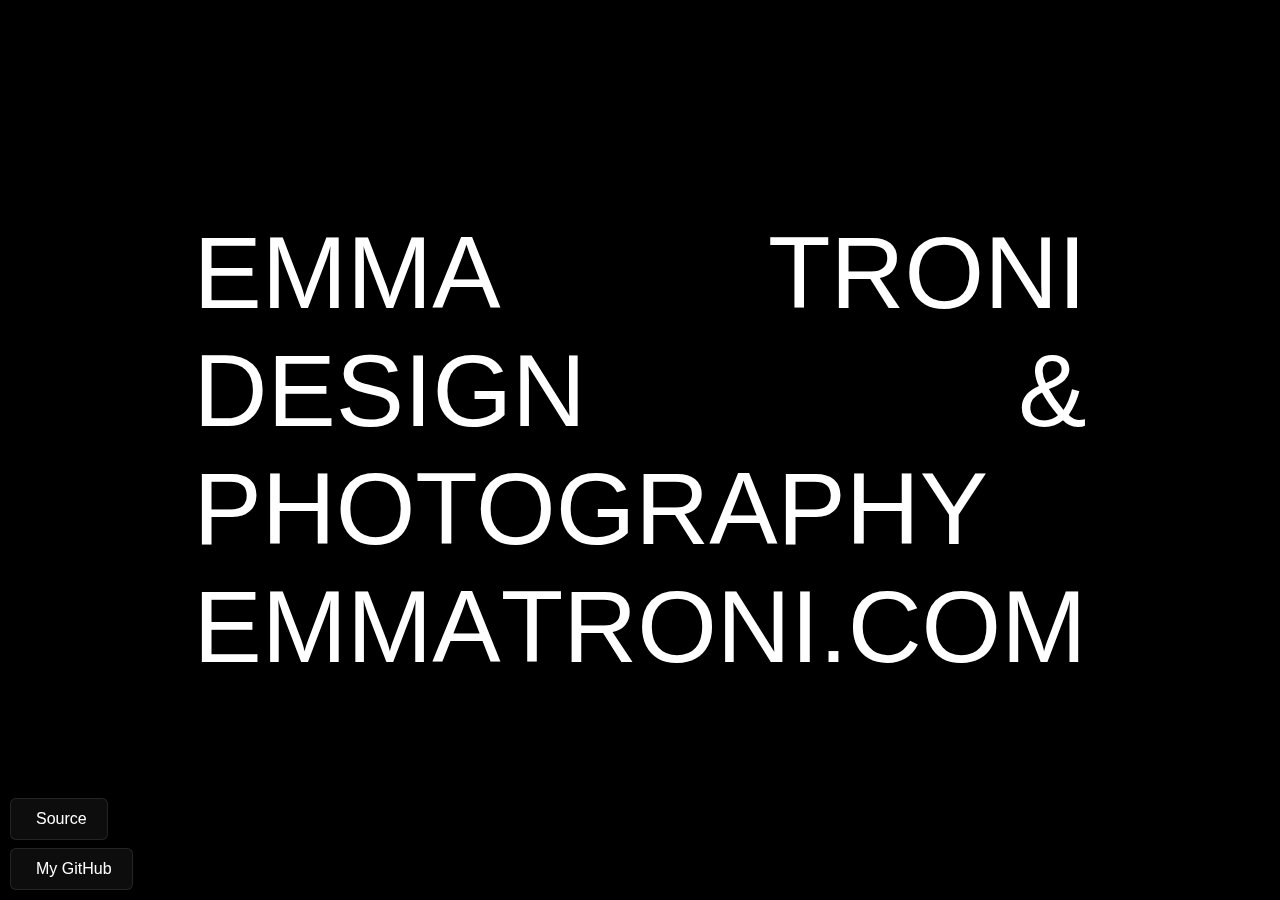
==== commit 5434db32: "New Portfolio" ====
--- a/index.html
+++ b/index.html
@@ -1,51 +1,52 @@
-<!DOCTYPE html>
 <html lang="en">
 <head>
-    <meta charset="UTF-8">
-    <meta http-equiv="X-UA-Compatible" content="IE=edge">
-    <meta name="viewport" content="width=device-width, initial-scale=1.0">
-    <title>Emma Troni</title>
-    <link rel="stylesheet" href="style.css">
-    <link rel="preconnect" href="https://fonts.googleapis.com">
-<link rel="preconnect" href="https://fonts.gstatic.com" crossorigin>
-<link href="https://fonts.googleapis.com/css2?family=Raleway:ital,wght@0,100;0,500;1,100&display=swap" rel="stylesheet">
+  <meta charset="UTF-8">
+  <meta name="viewport" content="width=device-width, initial-scale=1.0">
+  <title>Hover</title>
+  <link rel="stylesheet" href="style.css">
 
+</head>
+<body>
+  <div id="text"><div id="text">
+    <div class="line">
+      <p class="word">Emma</p>
+      <p class="word">Troni</p>
+    </div>
+  
+    <div class="line">
+      <p class="word">Design</p>
+      <p class="word">&</p>
+    </div>
+  
+    <div class="line">
+      <p class="word">Photography</p>
+    </div>
+    
+    <div class="line">
+      <a 
+         id="channel-link" 
+         href="https://emmatroni.com" 
+         target="_blank" 
+         class="word fancy"
+      >
+        emmatroni.com
+      </a>
+    </div>
+  </div>
+  
+  <a id="source-link" class="meta-link" href="https://www.nathansmith.design" target="_blank">
+    <i class="fa-solid fa-link"></i>
+    <span>Source</span>
+  </a>
+  
+  <a id="yt-link" class="meta-link" href="https://github.com/emmatroni/portfolio" target="_blank">
+    <i class="fa-brands fa-youtube"></i>
+    <span>My GitHub</span>
+  </a>
 
-/head>
-<body>
-    <div id="text"><div id="text">
-        <div class="line">
-          <p class="word">Emma</p>
-          <p class="word">Troni</p>
-        </div>
-      
-        <div class="line">
-          <p class="word">Design    </p>
-          <p class="word">&</p>
-        </div>
-      
-        <div class="line">
-          <p class="word">Photography</p>
-        </div>
-        
-        <div class="line">
-          <a 
-             id="insta-link" 
-             href="https://www.instagram.com/emma_troni/" 
-             target="_blank" 
-             class="word fancy"
-          >
-            @emma_troni
-          </a>
-        </div>
-      </div>
-      <a id="source-link" class="meta-link" href="https://emmatroni.myportfolio.com" target="_blank">
-        <i class="fa-solid fa-link"></i>
-        <span>My Portfolio</span>
-      </a>
-
-<script type="text/javascript">
-  const rand = (min, max) => Math.floor(Math.random() * (max - min + 1)) + min;
+    <!-- javascript-: sidemenu-->
+    <script>
+    const rand = (min, max) => Math.floor(Math.random() * (max - min + 1)) + min;
 
 const enhance = id => {
   const element = document.getElementById(id),
@@ -80,7 +81,7 @@
   });
 }
 
-</script>
+enhance("channel-link");
+  </script>
 </body>
-
-</html>
+</html>--- a/style.css
+++ b/style.css
@@ -1,189 +1,188 @@
+:root {  
+  --green: rgb(42, 252, 152);
+  --blue: rgb(41, 121, 255);
+}
 
-
-:root {  
-    --green: rgb(42, 252, 152);
-    --blue: rgb(41, 121, 255);
+@keyframes float {
+  from, to {
+    transform: translateY(-0%);
   }
   
-  @keyframes float {
-    from, to {
-      transform: translateY(-0%);
-    }
-    
-    50% {    
-      transform: translateY(-3%);
-    }
+  50% {    
+    transform: translateY(-3%);
+  }
+}
+
+@keyframes background-pan {
+  from {
+    background-position: 1000% center;
   }
   
-  @keyframes background-pan {
-    from {
-      background-position: 1000% center;
-    }
-    
-    to {
-      background-position: 0% center;
-    }
+  to {
+    background-position: 0% center;
   }
-  
-  body {
-    height: 100vh;
-    background-color: black;
-    margin: -10rem;
-    overflow: hidden;
-    display: grid;
-    place-items: center;
-  }
-  
-  .line {
-    display: flex;
-    justify-content: space-between;
-  }
-  
-  .word {
-    color: white;
-    font-size: clamp(2rem, 5vw, 10rem);
-    font-family: "Rubik", sans-serif;
-    margin: 0rem;
-    text-transform: uppercase;
-    transition: opacity 250ms ease;
-  }
-  
-  a {
-    text-decoration: none;
-  }
-  
-  #text:has(.fancy:hover) .word:not(.fancy:hover) {
-    opacity: 0.2;
-  }
-  
-  .fancy span {
-    display: inline-block;
-  }
-  
-  .fancy > .outer {
-    transition: transform 350ms ease;
-  }
-  
-  .fancy:hover > .outer {
-    transition-duration: 800ms;
-  }
-  
-  .fancy:hover > .outer > .inner {
-    animation: float 5s ease infinite;
-  }
-  
-  .fancy:hover > .outer > .inner > .letter {
-    background: linear-gradient(
-      to right,
-      var(--blue),
-      var(--green),
-      var(--blue)
+}
+
+body {
+  height: 100vh;
+  background-color: black;
+  margin: 0rem;
+  overflow: hidden;
+  display: grid;
+  place-items: center;
+}
+
+.line {
+  display: flex;
+  justify-content: space-between;
+}
+
+.word {
+  color: white;
+  font-size: clamp(2rem, 8vw, 10rem);
+  font-family: "Rubik", sans-serif;
+  margin: 0rem;
+  text-transform: uppercase;
+  transition: opacity 250ms ease;
+}
+
+a {
+  text-decoration: none;
+}
+
+#text:has(.fancy:hover) .word:not(.fancy:hover) {
+  opacity: 0.2;
+}
+
+.fancy span {
+  display: inline-block;
+}
+
+.fancy > .outer {
+  transition: transform 350ms ease;
+}
+
+.fancy:hover > .outer {
+  transition-duration: 800ms;
+}
+
+.fancy:hover > .outer > .inner {
+  animation: float 5s ease infinite;
+}
+
+.fancy:hover > .outer > .inner > .letter {
+  background: linear-gradient(
+    to right,
+    var(--blue),
+    var(--green),
+    var(--blue)
     );
-    background-size: 1000%;
-    -webkit-background-clip: text;
-    -webkit-text-fill-color: transparent;
-    animation: background-pan 150s linear infinite;
-  }
-  
-  .fancy:hover > .outer:nth-child(1) {
-    transform: translate(-80%, 60%) rotate(8deg);
-  }
-  
-  .fancy:hover > .outer:nth-child(2) {
-    transform: translate(-40%, 20%) rotate(4deg);
-  }
-  
-  .fancy:hover > .outer:nth-child(3) {
-    transform: translate(-10%, 60%) rotate(-6deg);
-  }
-  
-  .fancy:hover > .outer:nth-child(4) {
-    transform: translate(0%, 8%) rotate(-8deg);
-  }
-  
-  .fancy:hover > .outer:nth-child(5) {
-    transform: translate(0%, -20%) rotate(5deg);
-  }
-  
-  .fancy:hover > .outer:nth-child(6) {
-    transform: translate(0%, 20%) rotate(-3deg);
-  }
-  
-  .fancy:hover > .outer:nth-child(7) {
-    transform: translate(0%, -40%) rotate(-5deg);
-  }
-  
-  .fancy:hover > .outer:nth-child(8) {
-    transform: translate(0%, 15%) rotate(10deg);
-  }
-  
-  .fancy:hover > .outer:nth-child(9) {
-    transform: translate(0%, -50%) rotate(8deg);
-  }
-  
-  .fancy:hover > .outer:nth-child(10) {
-    transform: translate(0%, 15%) rotate(-6deg);
-  }
-  
-  .fancy:hover > .outer:nth-child(11) {
-    transform: translate(50%, -10%) rotate(-3deg);
-  }
-  
-  .fancy:hover > .outer:nth-child(12) {
-    transform: translate(120%, -30%) rotate(-10deg);
-  }
-  
+  background-size: 1000%;
+  -webkit-background-clip: text;
+  -webkit-text-fill-color: transparent;
+  animation: background-pan 150s linear infinite;
+}
 
-    
-  /* -- Link Styles -- */
-  
-  body.menu-toggled > .meta-link > span {
-    color: rgb(30, 30, 30);
-  }
-  
-  #source-link {
-    bottom: 60px;
-  }
-  
-  #source-link > i {
-    color: rgb(94, 106, 210);
-  }
-  
-  #yt-link > i {
-    color: rgb(239, 83, 80);
-  }
-  
-  .meta-link {
-    align-items: center;
-    backdrop-filter: blur(3px);
-    background-color: rgba(255, 255, 255, 0.05);
-    border: 1px solid rgba(255, 255, 255, 0.1);
-    border-radius: 6px;
-    bottom: 10px;
-    box-shadow: 2px 2px 2px rgba(0, 0, 0, 0.1);
-    cursor: pointer;  
-    display: inline-flex;
-    gap: 5px;
-    left: 10px;
-    padding: 10px 20px;
-    position: fixed;
-    text-decoration: none;
-    transition: background-color 400ms, border-color 400ms;
-    z-index: 10000;
-  }
-  
-  .meta-link:hover {
-    background-color: rgba(255, 255, 255, 0.1);
-    border: 1px solid rgba(255, 255, 255, 0.2);
-  }
-  
-  .meta-link > i, .meta-link > span {
-    height: 20px;
-    line-height: 20px;
-  }
-  
-  .meta-link > span {
-    color: white;
-    font-family: "Rubik", sans-serif;
-    font-weight: 500;
-  }+.fancy:hover > .outer:nth-child(1) {
+  transform: translate(-80%, 60%) rotate(8deg);
+}
+
+.fancy:hover > .outer:nth-child(2) {
+  transform: translate(-40%, 20%) rotate(4deg);
+}
+
+.fancy:hover > .outer:nth-child(3) {
+  transform: translate(-10%, 60%) rotate(-6deg);
+}
+
+.fancy:hover > .outer:nth-child(4) {
+  transform: translate(0%, 8%) rotate(-8deg);
+}
+
+.fancy:hover > .outer:nth-child(5) {
+  transform: translate(0%, -20%) rotate(5deg);
+}
+
+.fancy:hover > .outer:nth-child(6) {
+  transform: translate(0%, 20%) rotate(-3deg);
+}
+
+.fancy:hover > .outer:nth-child(7) {
+  transform: translate(0%, -40%) rotate(-5deg);
+}
+
+.fancy:hover > .outer:nth-child(8) {
+  transform: translate(0%, 15%) rotate(10deg);
+}
+
+.fancy:hover > .outer:nth-child(9) {
+  transform: translate(0%, -50%) rotate(8deg);
+}
+
+.fancy:hover > .outer:nth-child(10) {
+  transform: translate(0%, 15%) rotate(-6deg);
+}
+
+.fancy:hover > .outer:nth-child(11) {
+  transform: translate(50%, -10%) rotate(-3deg);
+}
+
+.fancy:hover > .outer:nth-child(12) {
+  transform: translate(120%, 30%) rotate(-10deg);
+}
+
+.fancy:hover > .outer:nth-child(13) {
+  transform: translate(120%, -30%) rotate(-10deg);
+}
+/* -- YouTube Link Styles -- */
+
+body.menu-toggled > .meta-link > span {
+  color: rgb(30, 30, 30);
+}
+
+#source-link {
+  bottom: 60px;
+}
+
+#source-link > i {
+  color: rgb(94, 106, 210);
+}
+
+#yt-link > i {
+  color: rgb(239, 83, 80);
+}
+
+.meta-link {
+  align-items: center;
+  backdrop-filter: blur(3px);
+  background-color: rgba(255, 255, 255, 0.05);
+  border: 1px solid rgba(255, 255, 255, 0.1);
+  border-radius: 6px;
+  bottom: 10px;
+  box-shadow: 2px 2px 2px rgba(0, 0, 0, 0.1);
+  cursor: pointer;  
+  display: inline-flex;
+  gap: 5px;
+  left: 10px;
+  padding: 10px 20px;
+  position: fixed;
+  text-decoration: none;
+  transition: background-color 400ms, border-color 400ms;
+  z-index: 10000;
+}
+
+.meta-link:hover {
+  background-color: rgba(255, 255, 255, 0.1);
+  border: 1px solid rgba(255, 255, 255, 0.2);
+}
+
+.meta-link > i, .meta-link > span {
+  height: 20px;
+  line-height: 20px;
+}
+
+.meta-link > span {
+  color: white;
+  font-family: "Rubik", sans-serif;
+  font-weight: 500;
+}